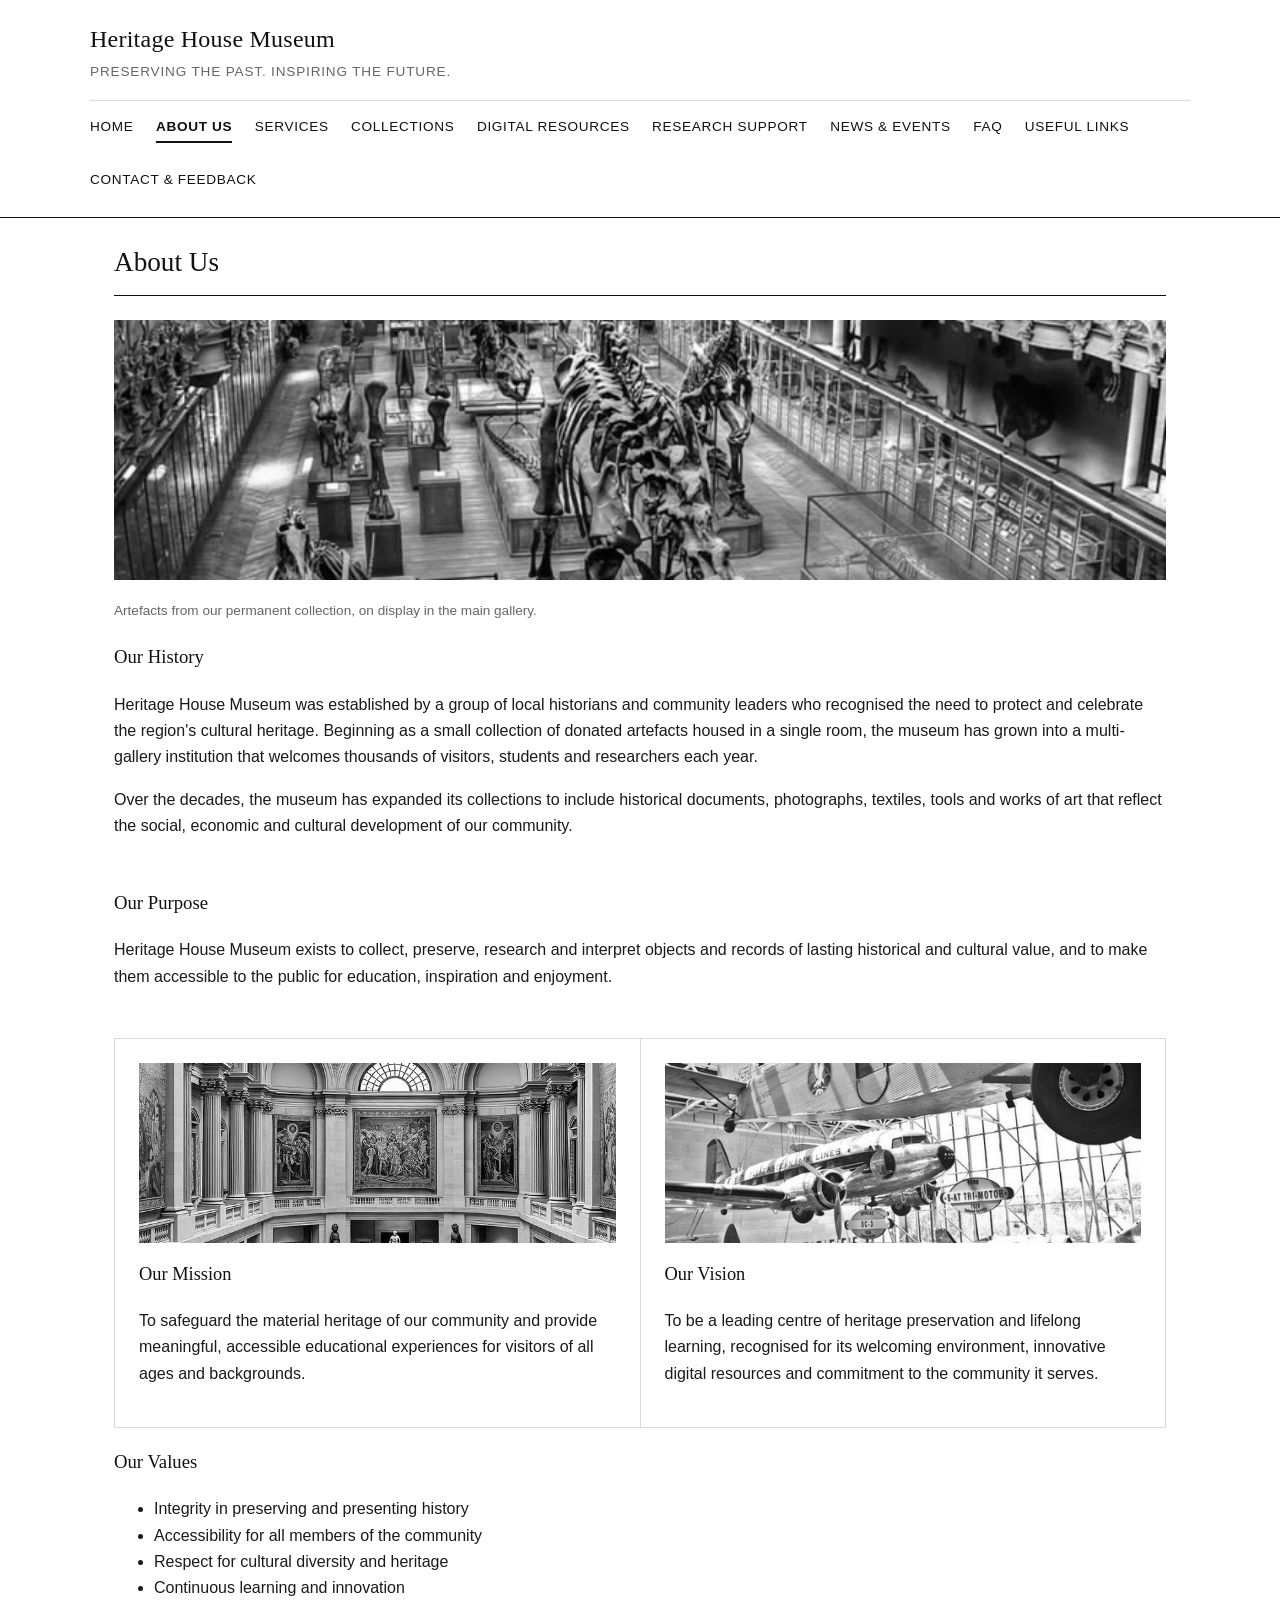
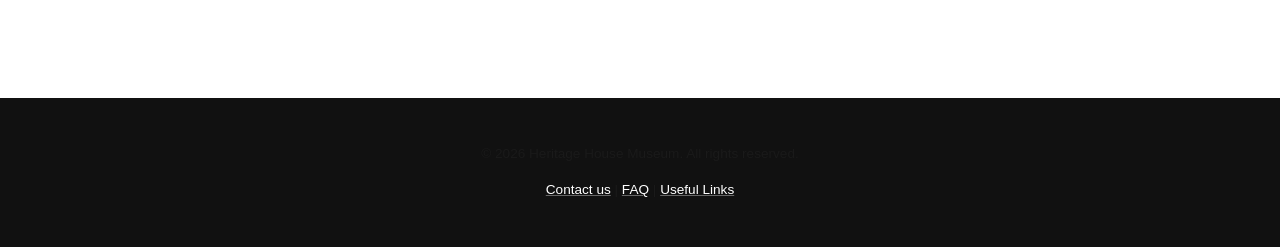
==== about.html @ da5e99c8 "Build museum website: 10 pages, B&W design, photos, report" ====
<!DOCTYPE html>
<html lang="en">
<head>
<meta charset="UTF-8">
<meta name="viewport" content="width=device-width, initial-scale=1.0">
<title>About Us | Heritage House Museum</title>
<meta name="description" content="Learn about Heritage House Museum's history, mission and vision.">
<link rel="stylesheet" href="css/style.css">
</head>
<body>
<a class="skip-link" href="#main-content">Skip to main content</a>

<header class="site-header">
  <div class="brand">
    <!--<span class="logo-mark" aria-hidden="true">HH</span>-->
    <div>
      <h1>Heritage House Museum</h1>
      <p class="tagline">Preserving the past. Inspiring the future.</p>
    </div>
  </div>
  <nav class="main-nav" aria-label="Main navigation">
    <ul>
      <li><a href="index.html">Home</a></li>
      <li><a href="about.html" aria-current="page">About Us</a></li>
      <li><a href="services.html">Services</a></li>
      <li><a href="collections.html">Collections</a></li>
      <li><a href="digital-resources.html">Digital Resources</a></li>
      <li><a href="research-support.html">Research Support</a></li>
      <li><a href="news-events.html">News &amp; Events</a></li>
      <li><a href="faq.html">FAQ</a></li>
      <li><a href="useful-links.html">Useful Links</a></li>
      <li><a href="contact.html">Contact &amp; Feedback</a></li>
    </ul>
  </nav>
</header>

<main id="main-content">
  <h2>About Us</h2>

  <figure>
    <img class="page-image" src="images/artefact-display-1.jpg" alt="Display case featuring historical artefacts from the museum's permanent collection">
    <figcaption>Artefacts from our permanent collection, on display in the main gallery.</figcaption>
  </figure>

  <section id="history" aria-labelledby="history-heading">
    <h3 id="history-heading">Our History</h3>
    <p>
      Heritage House Museum was established by a group of local historians and community leaders who
      recognised the need to protect and celebrate the region's cultural heritage. Beginning as a small
      collection of donated artefacts housed in a single room, the museum has grown into a
      multi-gallery institution that welcomes thousands of visitors, students and researchers each year.
    </p>
    <p>
      Over the decades, the museum has expanded its collections to include historical documents,
      photographs, textiles, tools and works of art that reflect the social, economic and cultural
      development of our community.
    </p>
  </section>

  <section id="purpose" aria-labelledby="purpose-heading">
    <h3 id="purpose-heading">Our Purpose</h3>
    <p>
      Heritage House Museum exists to collect, preserve, research and interpret objects and records of
      lasting historical and cultural value, and to make them accessible to the public for education,
      inspiration and enjoyment.
    </p>
  </section>

  <div class="card-grid">
    <div class="card">
      <img src="images/gallery-interior.jpg" alt="Museum gallery interior representing the institution's mission to preserve and share heritage">
      <h3 id="mission-heading">Our Mission</h3>
      <p>
        To safeguard the material heritage of our community and provide meaningful, accessible
        educational experiences for visitors of all ages and backgrounds.
      </p>
    </div>
    <div class="card">
      <img src="images/air-space-gallery.jpg" alt="Modern museum gallery space representing the institution's vision for the future">
      <h3 id="vision-heading">Our Vision</h3>
      <p>
        To be a leading centre of heritage preservation and lifelong learning, recognised for its
        welcoming environment, innovative digital resources and commitment to the community it serves.
      </p>
    </div>
  </div>

  <section aria-labelledby="values-heading">
    <h3 id="values-heading">Our Values</h3>
    <ul>
      <li>Integrity in preserving and presenting history</li>
      <li>Accessibility for all members of the community</li>
      <li>Respect for cultural diversity and heritage</li>
      <li>Continuous learning and innovation</li>
    </ul>
  </section>
</main>

<footer class="site-footer">
  <p>&copy; 2026 Heritage House Museum. All rights reserved.</p>
  <p><a href="contact.html">Contact us</a> | <a href="faq.html">FAQ</a> | <a href="useful-links.html">Useful Links</a></p>
</footer>

</body>
</html>
---- css/style.css ----
/* =========================================================
   Heritage House Museum - Main Stylesheet
   Monochrome, editorial layout inspired by nmk.go.ke
   ========================================================= */

:root {
  --color-black: #111111;
  --color-white: #ffffff;
  --color-text: #1a1a1a;
  --color-muted: #666666;
  --color-border: #d9d9d9;
  --color-border-strong: #111111;
  --font-heading: Georgia, 'Times New Roman', serif;
  --font-body: Helvetica, Arial, sans-serif;
}

* {
  box-sizing: border-box;
}

body {
  margin: 0;
  font-family: var(--font-body);
  background-color: var(--color-white);
  color: var(--color-text);
  line-height: 1.65;
}

img {
  filter: grayscale(100%);
}

/* Skip link for keyboard/screen-reader users */
.skip-link {
  position: absolute;
  left: -999px;
  top: auto;
  background: var(--color-black);
  color: var(--color-white);
  padding: 0.5em 1em;
  z-index: 100;
}
.skip-link:focus {
  left: 0.5em;
  top: 0.5em;
}

/* ---------- Header & Navigation ---------- */
header.site-header {
  background-color: var(--color-white);
  color: var(--color-black);
  padding: 1.25rem 1.5rem;
  border-bottom: 1px solid var(--color-border-strong);
}

.site-header .brand {
  display: flex;
  align-items: center;
  gap: 0.85rem;
  flex-wrap: wrap;
  max-width: 1100px;
  margin: 0 auto;
}

.site-header .logo-mark {
  width: 40px;
  height: 40px;
  border: 1px solid var(--color-black);
  display: inline-flex;
  align-items: center;
  justify-content: center;
  font-family: var(--font-heading);
  font-weight: bold;
  letter-spacing: 0.02em;
  color: var(--color-black);
  flex-shrink: 0;
}

.site-header h1 {
  font-family: var(--font-heading);
  margin: 0;
  font-size: 1.5rem;
  letter-spacing: 0.01em;
}

.site-header p.tagline {
  margin: 0.1rem 0 0;
  font-size: 0.85rem;
  color: var(--color-muted);
  text-transform: uppercase;
  letter-spacing: 0.06em;
}

nav.main-nav {
  margin-top: 1rem;
  border-top: 1px solid var(--color-border);
  padding-top: 0.75rem;
  max-width: 1100px;
  margin-left: auto;
  margin-right: auto;
}

nav.main-nav ul {
  list-style: none;
  margin: 0;
  padding: 0;
  display: flex;
  flex-wrap: wrap;
  gap: 1.4rem;
}

nav.main-nav a {
  display: inline-block;
  padding: 0.2rem 0;
  color: var(--color-black);
  text-decoration: none;
  font-size: 0.85rem;
  text-transform: uppercase;
  letter-spacing: 0.05em;
  border-bottom: 2px solid transparent;
}

nav.main-nav a:hover,
nav.main-nav a:focus {
  border-bottom-color: var(--color-black);
}

nav.main-nav a[aria-current="page"] {
  border-bottom-color: var(--color-black);
  font-weight: bold;
}

/* ---------- Layout ---------- */
main {
  max-width: 1100px;
  margin: 0 auto;
  padding: 0 1.5rem 3rem;
}

.hero {
  position: relative;
  width: 100vw;
  margin-left: calc(50% - 50vw);
  margin-right: calc(50% - 50vw);
  margin-bottom: 2.5rem;
  padding: 6rem 1.5rem;
  text-align: center;
  color: var(--color-white);
  background-color: var(--color-black);
  background-image: linear-gradient(rgba(0, 0, 0, 0.55), rgba(0, 0, 0, 0.55)), url('../images/hero-museum.jpg');
  background-size: cover;
  background-position: center;
}

.hero h2 {
  font-family: var(--font-heading);
  font-size: 2.6rem;
  font-weight: normal;
  color: var(--color-white);
  margin-top: 0;
  letter-spacing: 0.01em;
}

.hero p {
  max-width: 620px;
  margin: 0.75rem auto 0;
  color: var(--color-white);
  font-size: 1.05rem;
}

section {
  margin-bottom: 3rem;
}

h1, h2, h3, h4 {
  font-family: var(--font-heading);
  font-weight: normal;
  color: var(--color-black);
}

h2 {
  font-size: 1.7rem;
  border-bottom: 1px solid var(--color-border-strong);
  padding-bottom: 0.6rem;
  margin-bottom: 1.5rem;
}

p {
  color: var(--color-text);
}

a {
  color: var(--color-black);
  text-decoration-color: var(--color-muted);
}

a:hover,
a:focus {
  text-decoration-thickness: 2px;
}

/* ---------- Cards / Grid ---------- */
.card-grid {
  display: grid;
  grid-template-columns: repeat(auto-fit, minmax(220px, 1fr));
  gap: 0;
  border-top: 1px solid var(--color-border);
  border-left: 1px solid var(--color-border);
}

.card {
  background-color: var(--color-white);
  border-right: 1px solid var(--color-border);
  border-bottom: 1px solid var(--color-border);
  padding: 1.5rem;
}

.card h3 {
  margin-top: 0;
  font-size: 1.15rem;
}

.icon-box {
  width: 100%;
  height: 1px;
  margin-bottom: 1rem;
  background-color: var(--color-border-strong);
}

.card img,
.hero-image,
.page-image {
  width: 100%;
  height: 180px;
  object-fit: cover;
  margin-bottom: 1rem;
  display: block;
}

.hero-image {
  height: 320px;
  margin-bottom: 1.5rem;
}

.page-image {
  height: 260px;
  margin: 0.5rem 0 1.25rem;
}

figure {
  margin: 0 0 1.25rem;
}

figcaption {
  font-size: 0.85rem;
  color: var(--color-muted);
  margin-top: 0.5rem;
}

/* ---------- Tables ---------- */
table {
  width: 100%;
  border-collapse: collapse;
  background-color: var(--color-white);
}

caption {
  font-weight: bold;
  text-align: left;
  padding-bottom: 0.6rem;
  color: var(--color-black);
}

th, td {
  border: 1px solid var(--color-border);
  padding: 0.65rem 0.85rem;
  text-align: left;
}

th {
  background-color: var(--color-black);
  color: var(--color-white);
  font-weight: normal;
  text-transform: uppercase;
  font-size: 0.8rem;
  letter-spacing: 0.04em;
}

tr:nth-child(even) td {
  background-color: #f7f7f7;
}

/* ---------- FAQ ---------- */
details {
  background-color: var(--color-white);
  border-bottom: 1px solid var(--color-border);
  padding: 1rem 0;
  margin-bottom: 0;
}

details summary {
  font-weight: bold;
  cursor: pointer;
  color: var(--color-black);
}

/* ---------- Forms ---------- */
form {
  background-color: var(--color-white);
  border: 1px solid var(--color-border-strong);
  padding: 1.75rem;
  max-width: 600px;
}

.form-group {
  margin-bottom: 1.1rem;
}

label {
  display: block;
  font-weight: bold;
  margin-bottom: 0.35rem;
  font-size: 0.9rem;
}

input[type="text"],
input[type="email"],
input[type="tel"],
select,
textarea {
  width: 100%;
  padding: 0.55rem 0.65rem;
  border: 1px solid var(--color-border-strong);
  font-family: inherit;
  font-size: 1rem;
  background-color: var(--color-white);
  color: var(--color-text);
}

input:focus,
select:focus,
textarea:focus {
  outline: 2px solid var(--color-black);
  outline-offset: 1px;
}

fieldset {
  border: 1px solid var(--color-border-strong);
  margin-bottom: 1.1rem;
}

legend {
  font-weight: bold;
  padding: 0 0.4rem;
  color: var(--color-black);
  font-size: 0.9rem;
}

.radio-option,
.checkbox-option {
  display: flex;
  align-items: center;
  gap: 0.5rem;
  font-weight: normal;
  margin-bottom: 0.4rem;
}

.radio-option input,
.checkbox-option input {
  width: auto;
}

button,
input[type="submit"] {
  background-color: var(--color-black);
  color: var(--color-white);
  border: 1px solid var(--color-black);
  padding: 0.65rem 1.6rem;
  font-size: 0.9rem;
  text-transform: uppercase;
  letter-spacing: 0.05em;
  cursor: pointer;
}

button:hover,
input[type="submit"]:hover {
  background-color: var(--color-white);
  color: var(--color-black);
}

.required {
  color: var(--color-black);
  font-weight: bold;
}

/* ---------- Links list ---------- */
.link-list li {
  margin-bottom: 0.6rem;
}

/* ---------- Footer ---------- */
footer.site-footer {
  background-color: var(--color-black);
  color: #cccccc;
  text-align: center;
  padding: 2rem 1.5rem;
  font-size: 0.85rem;
}

footer.site-footer a {
  color: var(--color-white);
}

/* ---------- Responsive ---------- */
@media (max-width: 600px) {
  nav.main-nav ul {
    flex-direction: column;
    gap: 0.6rem;
  }
  .hero {
    padding: 3rem 1.25rem;
  }
  .hero h2 {
    font-size: 1.8rem;
  }
}
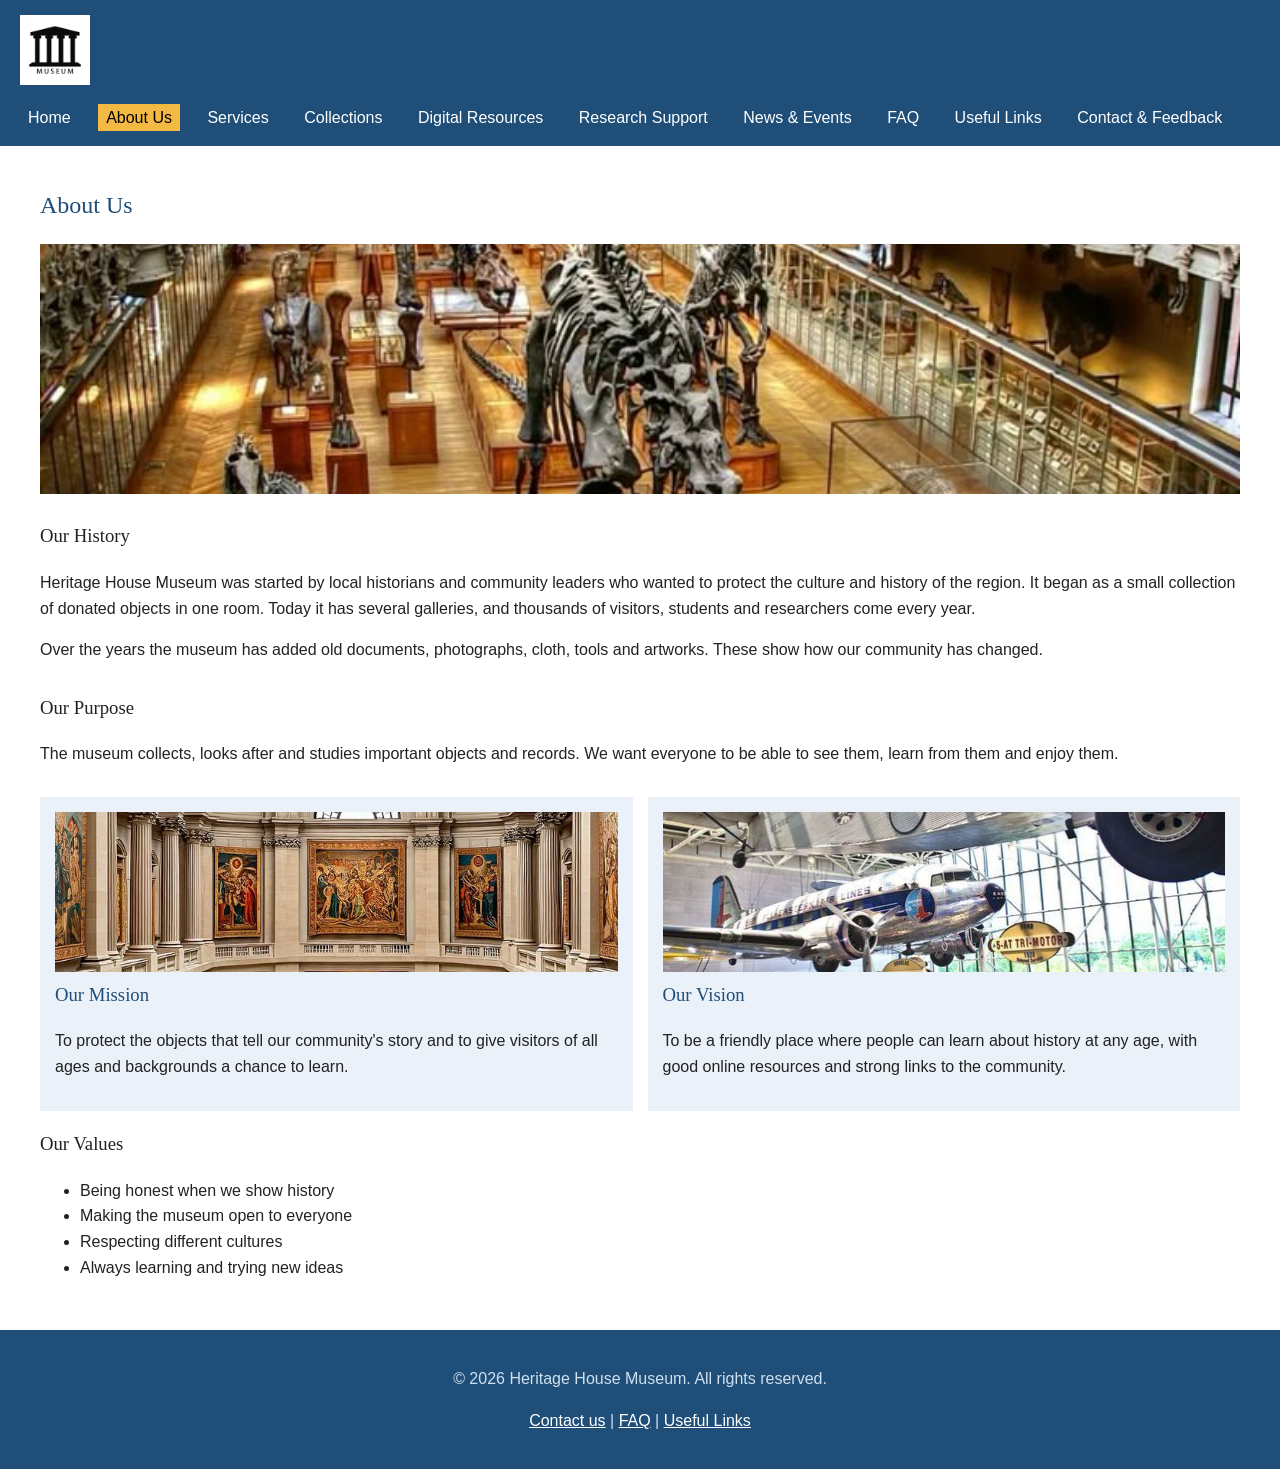
==== commit 253cd43f: "Latest Updates" ====
--- a/about.html
+++ b/about.html
@@ -4,24 +4,17 @@
 <meta charset="UTF-8">
 <meta name="viewport" content="width=device-width, initial-scale=1.0">
 <title>About Us | Heritage House Museum</title>
-<meta name="description" content="Learn about Heritage House Museum's history, mission and vision.">
 <link rel="stylesheet" href="css/style.css">
 </head>
 <body>
-<a class="skip-link" href="#main-content">Skip to main content</a>
-
 <header class="site-header">
-  <div class="brand">
-    <!--<span class="logo-mark" aria-hidden="true">HH</span>-->
-    <div>
-      <h1>Heritage House Museum</h1>
-      <p class="tagline">Preserving the past. Inspiring the future.</p>
-    </div>
-  </div>
-  <nav class="main-nav" aria-label="Main navigation">
+  <a class="logo" href="index.html">
+    <img src="images/logo.jpg" alt="Heritage House Museum logo">
+  </a>
+  <nav class="main-nav">
     <ul>
       <li><a href="index.html">Home</a></li>
-      <li><a href="about.html" aria-current="page">About Us</a></li>
+      <li><a href="about.html" class="active">About Us</a></li>
       <li><a href="services.html">Services</a></li>
       <li><a href="collections.html">Collections</a></li>
       <li><a href="digital-resources.html">Digital Resources</a></li>
@@ -34,64 +27,55 @@
   </nav>
 </header>
 
-<main id="main-content">
+<main>
   <h2>About Us</h2>
 
   <figure>
     <img class="page-image" src="images/artefact-display-1.jpg" alt="Display case featuring historical artefacts from the museum's permanent collection">
-    <figcaption>Artefacts from our permanent collection, on display in the main gallery.</figcaption>
+    <!-- <figcaption>Artefacts from our permanent collection, on display in the main gallery.</figcaption> -->
   </figure>
 
-  <section id="history" aria-labelledby="history-heading">
-    <h3 id="history-heading">Our History</h3>
+  <section id="history">
+    <h3>Our History</h3>
     <p>
-      Heritage House Museum was established by a group of local historians and community leaders who
-      recognised the need to protect and celebrate the region's cultural heritage. Beginning as a small
-      collection of donated artefacts housed in a single room, the museum has grown into a
-      multi-gallery institution that welcomes thousands of visitors, students and researchers each year.
+      Heritage House Museum was started by local historians and community leaders who wanted to protect the culture and history of the region. It began as a small collection of donated objects in one room. Today it has several galleries, and thousands of visitors, students and researchers come every year.
     </p>
     <p>
-      Over the decades, the museum has expanded its collections to include historical documents,
-      photographs, textiles, tools and works of art that reflect the social, economic and cultural
-      development of our community.
+      Over the years the museum has added old documents, photographs, cloth, tools and artworks. These show how our community has changed.
     </p>
   </section>
 
-  <section id="purpose" aria-labelledby="purpose-heading">
-    <h3 id="purpose-heading">Our Purpose</h3>
+  <section id="purpose">
+    <h3>Our Purpose</h3>
     <p>
-      Heritage House Museum exists to collect, preserve, research and interpret objects and records of
-      lasting historical and cultural value, and to make them accessible to the public for education,
-      inspiration and enjoyment.
+      The museum collects, looks after and studies important objects and records. We want everyone to be able to see them, learn from them and enjoy them.
     </p>
   </section>
 
   <div class="card-grid">
     <div class="card">
       <img src="images/gallery-interior.jpg" alt="Museum gallery interior representing the institution's mission to preserve and share heritage">
-      <h3 id="mission-heading">Our Mission</h3>
+      <h3>Our Mission</h3>
       <p>
-        To safeguard the material heritage of our community and provide meaningful, accessible
-        educational experiences for visitors of all ages and backgrounds.
+        To protect the objects that tell our community's story and to give visitors of all ages and backgrounds a chance to learn.
       </p>
     </div>
     <div class="card">
       <img src="images/air-space-gallery.jpg" alt="Modern museum gallery space representing the institution's vision for the future">
-      <h3 id="vision-heading">Our Vision</h3>
+      <h3>Our Vision</h3>
       <p>
-        To be a leading centre of heritage preservation and lifelong learning, recognised for its
-        welcoming environment, innovative digital resources and commitment to the community it serves.
+        To be a friendly place where people can learn about history at any age, with good online resources and strong links to the community.
       </p>
     </div>
   </div>
 
-  <section aria-labelledby="values-heading">
-    <h3 id="values-heading">Our Values</h3>
+  <section>
+    <h3>Our Values</h3>
     <ul>
-      <li>Integrity in preserving and presenting history</li>
-      <li>Accessibility for all members of the community</li>
-      <li>Respect for cultural diversity and heritage</li>
-      <li>Continuous learning and innovation</li>
+      <li>Being honest when we show history</li>
+      <li>Making the museum open to everyone</li>
+      <li>Respecting different cultures</li>
+      <li>Always learning and trying new ideas</li>
     </ul>
   </section>
 </main>
--- a/css/style.css
+++ b/css/style.css
@@ -1,326 +1,187 @@
-/* =========================================================
-   Heritage House Museum - Main Stylesheet
-   Monochrome, editorial layout inspired by nmk.go.ke
-   ========================================================= */
-
-:root {
-  --color-black: #111111;
-  --color-white: #ffffff;
-  --color-text: #1a1a1a;
-  --color-muted: #666666;
-  --color-border: #d9d9d9;
-  --color-border-strong: #111111;
-  --font-heading: Georgia, 'Times New Roman', serif;
-  --font-body: Helvetica, Arial, sans-serif;
-}
-
+/* Heritage House Museum - stylesheet
+   Colours: black, white and grey */
+
+/* ----- General ----- */
 * {
   box-sizing: border-box;
 }
 
 body {
   margin: 0;
-  font-family: var(--font-body);
-  background-color: var(--color-white);
-  color: var(--color-text);
-  line-height: 1.65;
-}
-
-img {
-  filter: grayscale(100%);
-}
-
-/* Skip link for keyboard/screen-reader users */
-.skip-link {
-  position: absolute;
-  left: -999px;
-  top: auto;
-  background: var(--color-black);
-  color: var(--color-white);
-  padding: 0.5em 1em;
-  z-index: 100;
-}
-.skip-link:focus {
-  left: 0.5em;
-  top: 0.5em;
-}
-
-/* ---------- Header & Navigation ---------- */
-header.site-header {
-  background-color: var(--color-white);
-  color: var(--color-black);
-  padding: 1.25rem 1.5rem;
-  border-bottom: 1px solid var(--color-border-strong);
-}
-
-.site-header .brand {
+  font-family: Arial, sans-serif;
+  color: #222222;
+  background-color: #ffffff;
+  line-height: 1.6;
+}
+
+h1, h2, h3 {
+  font-family: Georgia, serif;
+  font-weight: normal;
+}
+
+h2 {
+  color: #1f4e79;
+}
+
+a {
+  color: #1f4e79;
+}
+
+/* ----- Header and navigation ----- */
+/* Logo and menu sit on one line */
+.site-header {
   display: flex;
+  flex-wrap: wrap;
   align-items: center;
-  gap: 0.85rem;
-  flex-wrap: wrap;
-  max-width: 1100px;
-  margin: 0 auto;
-}
-
-.site-header .logo-mark {
-  width: 40px;
-  height: 40px;
-  border: 1px solid var(--color-black);
-  display: inline-flex;
-  align-items: center;
-  justify-content: center;
-  font-family: var(--font-heading);
-  font-weight: bold;
-  letter-spacing: 0.02em;
-  color: var(--color-black);
-  flex-shrink: 0;
-}
-
-.site-header h1 {
-  font-family: var(--font-heading);
-  margin: 0;
-  font-size: 1.5rem;
-  letter-spacing: 0.01em;
-}
-
-.site-header p.tagline {
-  margin: 0.1rem 0 0;
-  font-size: 0.85rem;
-  color: var(--color-muted);
-  text-transform: uppercase;
-  letter-spacing: 0.06em;
-}
-
-nav.main-nav {
-  margin-top: 1rem;
-  border-top: 1px solid var(--color-border);
-  padding-top: 0.75rem;
-  max-width: 1100px;
-  margin-left: auto;
-  margin-right: auto;
-}
-
-nav.main-nav ul {
+  gap: 20px;
+  padding: 15px 20px;
+  background-color: #1f4e79;
+  color: #ffffff;
+}
+
+.logo {
+  display: inline-block;
+}
+
+.logo img {
+  height: 70px;
+  display: block;
+}
+
+.main-nav ul {
   list-style: none;
   margin: 0;
   padding: 0;
+}
+
+.main-nav li {
+  display: inline-block;
+  margin-right: 15px;
+}
+
+.main-nav a {
+  color: #ffffff;
+  text-decoration: none;
+  padding: 5px 8px;
+}
+
+.main-nav a:hover,
+.main-nav a.active {
+  background-color: #f4b942;
+  color: #000000;
+}
+
+/* ----- Main content ----- */
+main {
+  padding: 20px 40px;
+}
+
+section {
+  margin-bottom: 30px;
+}
+
+/* Big picture with text on the home page */
+.banner {
+  background-color: #2a8a8a;
+  color: #ffffff;
+  text-align: center;
+  padding: 70px 20px;
+  margin-bottom: 30px;
+}
+
+.banner h2 {
+  color: #ffffff;
+  font-size: 36px;
+  margin-top: 0;
+}
+
+/* ----- Cards and images ----- */
+.card-grid {
   display: flex;
   flex-wrap: wrap;
-  gap: 1.4rem;
-}
-
-nav.main-nav a {
-  display: inline-block;
-  padding: 0.2rem 0;
-  color: var(--color-black);
-  text-decoration: none;
-  font-size: 0.85rem;
-  text-transform: uppercase;
-  letter-spacing: 0.05em;
-  border-bottom: 2px solid transparent;
-}
-
-nav.main-nav a:hover,
-nav.main-nav a:focus {
-  border-bottom-color: var(--color-black);
-}
-
-nav.main-nav a[aria-current="page"] {
-  border-bottom-color: var(--color-black);
-  font-weight: bold;
-}
-
-/* ---------- Layout ---------- */
-main {
-  max-width: 1100px;
-  margin: 0 auto;
-  padding: 0 1.5rem 3rem;
-}
-
-.hero {
-  position: relative;
-  width: 100vw;
-  margin-left: calc(50% - 50vw);
-  margin-right: calc(50% - 50vw);
-  margin-bottom: 2.5rem;
-  padding: 6rem 1.5rem;
-  text-align: center;
-  color: var(--color-white);
-  background-color: var(--color-black);
-  background-image: linear-gradient(rgba(0, 0, 0, 0.55), rgba(0, 0, 0, 0.55)), url('../images/hero-museum.jpg');
-  background-size: cover;
-  background-position: center;
-}
-
-.hero h2 {
-  font-family: var(--font-heading);
-  font-size: 2.6rem;
-  font-weight: normal;
-  color: var(--color-white);
-  margin-top: 0;
-  letter-spacing: 0.01em;
-}
-
-.hero p {
-  max-width: 620px;
-  margin: 0.75rem auto 0;
-  color: var(--color-white);
-  font-size: 1.05rem;
-}
-
-section {
-  margin-bottom: 3rem;
-}
-
-h1, h2, h3, h4 {
-  font-family: var(--font-heading);
-  font-weight: normal;
-  color: var(--color-black);
-}
-
-h2 {
-  font-size: 1.7rem;
-  border-bottom: 1px solid var(--color-border-strong);
-  padding-bottom: 0.6rem;
-  margin-bottom: 1.5rem;
-}
-
-p {
-  color: var(--color-text);
-}
-
-a {
-  color: var(--color-black);
-  text-decoration-color: var(--color-muted);
-}
-
-a:hover,
-a:focus {
-  text-decoration-thickness: 2px;
-}
-
-/* ---------- Cards / Grid ---------- */
-.card-grid {
-  display: grid;
-  grid-template-columns: repeat(auto-fit, minmax(220px, 1fr));
-  gap: 0;
-  border-top: 1px solid var(--color-border);
-  border-left: 1px solid var(--color-border);
+  gap: 15px;
 }
 
 .card {
-  background-color: var(--color-white);
-  border-right: 1px solid var(--color-border);
-  border-bottom: 1px solid var(--color-border);
-  padding: 1.5rem;
+  width: 230px;
+  flex-grow: 1;
+  background-color: #eaf1f8;
+  padding: 15px;
 }
 
 .card h3 {
   margin-top: 0;
-  font-size: 1.15rem;
-}
-
-.icon-box {
-  width: 100%;
-  height: 1px;
-  margin-bottom: 1rem;
-  background-color: var(--color-border-strong);
-}
-
-.card img,
-.hero-image,
+  color: #1f4e79;
+}
+
+.card img {
+  width: 100%;
+  height: 160px;
+  object-fit: cover;
+}
+
 .page-image {
   width: 100%;
-  height: 180px;
+  height: 250px;
   object-fit: cover;
-  margin-bottom: 1rem;
-  display: block;
-}
-
-.hero-image {
-  height: 320px;
-  margin-bottom: 1.5rem;
-}
-
-.page-image {
-  height: 260px;
-  margin: 0.5rem 0 1.25rem;
 }
 
 figure {
-  margin: 0 0 1.25rem;
+  margin: 0 0 20px 0;
 }
 
 figcaption {
-  font-size: 0.85rem;
-  color: var(--color-muted);
-  margin-top: 0.5rem;
-}
-
-/* ---------- Tables ---------- */
+  font-size: 14px;
+  color: #666666;
+}
+
+/* ----- Tables ----- */
 table {
   width: 100%;
   border-collapse: collapse;
-  background-color: var(--color-white);
-}
-
-caption {
-  font-weight: bold;
+}
+
+th, td {
+  padding: 8px;
   text-align: left;
-  padding-bottom: 0.6rem;
-  color: var(--color-black);
-}
-
-th, td {
-  border: 1px solid var(--color-border);
-  padding: 0.65rem 0.85rem;
-  text-align: left;
+}
+
+tr:nth-child(even) {
+  background-color: #eaf1f8;
 }
 
 th {
-  background-color: var(--color-black);
-  color: var(--color-white);
-  font-weight: normal;
-  text-transform: uppercase;
-  font-size: 0.8rem;
-  letter-spacing: 0.04em;
-}
-
-tr:nth-child(even) td {
-  background-color: #f7f7f7;
-}
-
-/* ---------- FAQ ---------- */
+  background-color: #1f4e79;
+  color: #ffffff;
+}
+
+/* ----- FAQ ----- */
 details {
-  background-color: var(--color-white);
-  border-bottom: 1px solid var(--color-border);
-  padding: 1rem 0;
-  margin-bottom: 0;
-}
-
-details summary {
+  background-color: #eaf1f8;
+  margin-bottom: 8px;
+  padding: 10px;
+}
+
+summary {
   font-weight: bold;
   cursor: pointer;
-  color: var(--color-black);
-}
-
-/* ---------- Forms ---------- */
+}
+
+/* ----- Contact form ----- */
 form {
-  background-color: var(--color-white);
-  border: 1px solid var(--color-border-strong);
-  padding: 1.75rem;
-  max-width: 600px;
+  max-width: 800px;
+  background-color: #eaf1f8;
+  padding: 20px;
 }
 
 .form-group {
-  margin-bottom: 1.1rem;
+  margin-bottom: 15px;
 }
 
 label {
   display: block;
   font-weight: bold;
-  margin-bottom: 0.35rem;
-  font-size: 0.9rem;
+  margin-bottom: 4px;
 }
 
 input[type="text"],
@@ -329,98 +190,64 @@
 select,
 textarea {
   width: 100%;
-  padding: 0.55rem 0.65rem;
-  border: 1px solid var(--color-border-strong);
-  font-family: inherit;
-  font-size: 1rem;
-  background-color: var(--color-white);
-  color: var(--color-text);
-}
-
-input:focus,
-select:focus,
-textarea:focus {
-  outline: 2px solid var(--color-black);
-  outline-offset: 1px;
+  height: 40px;
+  padding: 8px;
+  border: none;
+  font-size: 16px;
+  font-family: Arial, sans-serif;
+}
+
+textarea {
+  height: auto;
+  resize: vertical;
 }
 
 fieldset {
-  border: 1px solid var(--color-border-strong);
-  margin-bottom: 1.1rem;
-}
-
-legend {
-  font-weight: bold;
-  padding: 0 0.4rem;
-  color: var(--color-black);
-  font-size: 0.9rem;
-}
-
-.radio-option,
-.checkbox-option {
-  display: flex;
-  align-items: center;
-  gap: 0.5rem;
+  border: none;
+  background-color: #d5e3f0;
+  margin: 0 0 15px 0;
+  padding: 10px 15px;
+}
+
+.radio-option label,
+.checkbox-option label {
+  display: inline;
   font-weight: normal;
-  margin-bottom: 0.4rem;
-}
-
-.radio-option input,
-.checkbox-option input {
-  width: auto;
-}
-
-button,
-input[type="submit"] {
-  background-color: var(--color-black);
-  color: var(--color-white);
-  border: 1px solid var(--color-black);
-  padding: 0.65rem 1.6rem;
-  font-size: 0.9rem;
-  text-transform: uppercase;
-  letter-spacing: 0.05em;
+}
+
+button {
+  background-color: #1f4e79;
+  color: #ffffff;
+  border: none;
+  padding: 10px 25px;
+  font-size: 16px;
   cursor: pointer;
 }
 
-button:hover,
-input[type="submit"]:hover {
-  background-color: var(--color-white);
-  color: var(--color-black);
-}
-
-.required {
-  color: var(--color-black);
-  font-weight: bold;
-}
-
-/* ---------- Links list ---------- */
-.link-list li {
-  margin-bottom: 0.6rem;
-}
-
-/* ---------- Footer ---------- */
-footer.site-footer {
-  background-color: var(--color-black);
-  color: #cccccc;
+button:hover {
+  background-color: #2a8a8a;
+}
+
+/* ----- Footer ----- */
+.site-footer {
+  background-color: #1f4e79;
+  color: #cfe0ef;
   text-align: center;
-  padding: 2rem 1.5rem;
-  font-size: 0.85rem;
-}
-
-footer.site-footer a {
-  color: var(--color-white);
-}
-
-/* ---------- Responsive ---------- */
+  padding: 20px;
+}
+
+.site-footer a {
+  color: #ffffff;
+}
+
+/* ----- Small screens ----- */
 @media (max-width: 600px) {
-  nav.main-nav ul {
-    flex-direction: column;
-    gap: 0.6rem;
+  .main-nav li {
+    display: block;
+    margin-bottom: 8px;
   }
-  .hero {
-    padding: 3rem 1.25rem;
+
+  .banner h2 {
+    font-size: 26px;
   }
-  .hero h2 {
-    font-size: 1.8rem;
-  }
-}
+}
